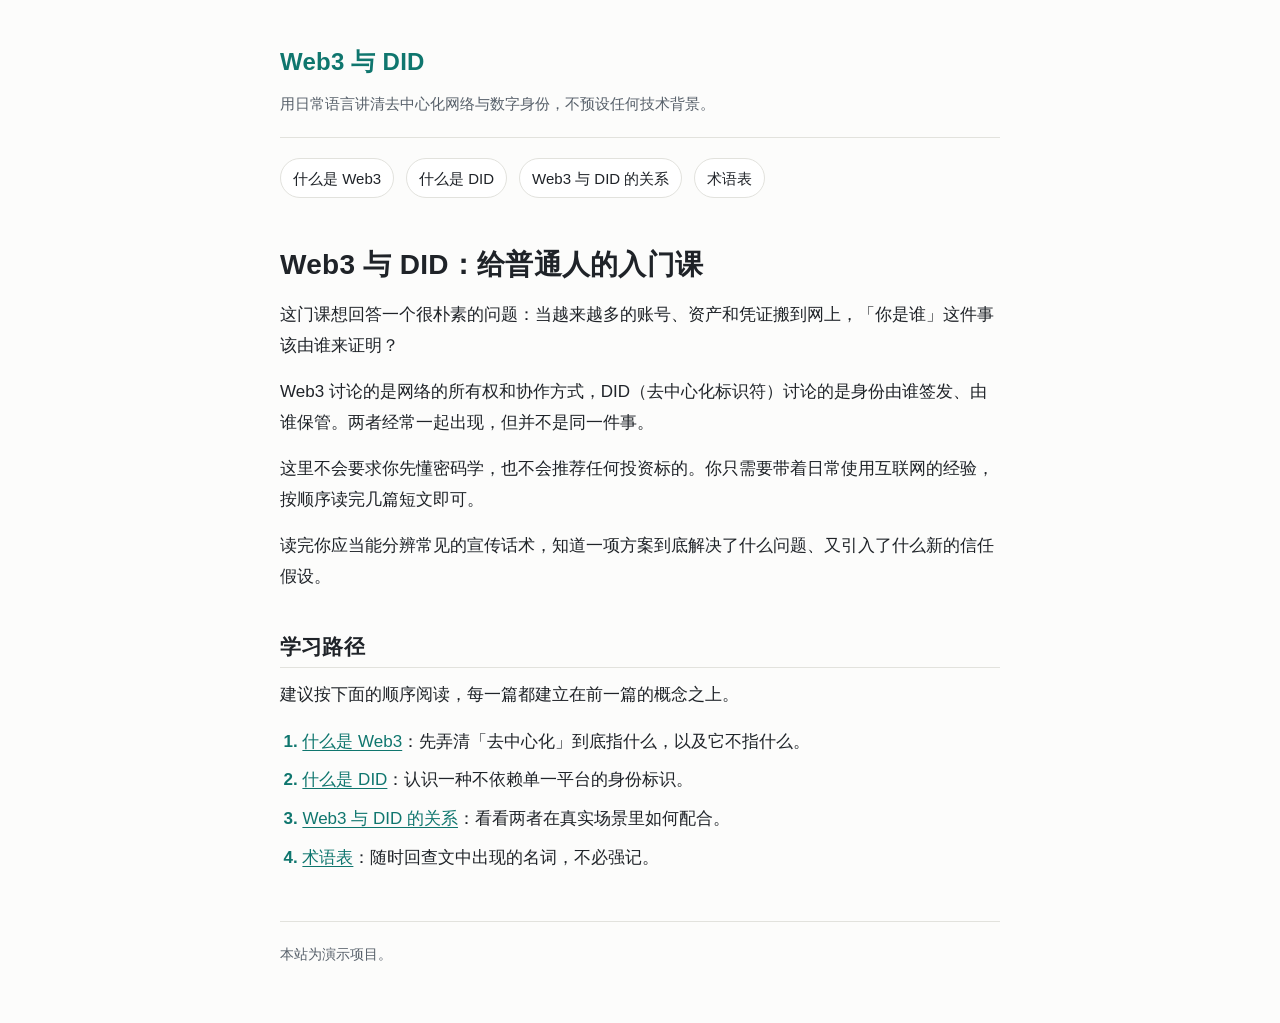
==== site/index.html @ 25b72a91 "agent: #1 feat: 搭建 Web3/DID 入门站点骨架与样式 (ghrun_73b0cb9aaaf6450d88f8)" ====
<!DOCTYPE html>
<html lang="zh-CN">
<head>
  <meta charset="UTF-8">
  <meta name="viewport" content="width=device-width, initial-scale=1">
  <title>Web3 与 DID：给普通人的入门课</title>
  <link rel="stylesheet" href="style.css">
</head>
<body>
  <header class="site-header">
    <p class="site-title"><a href="index.html">Web3 与 DID</a></p>
    <p class="site-tagline">用日常语言讲清去中心化网络与数字身份，不预设任何技术背景。</p>
  </header>

  <nav class="site-nav" aria-label="站内导航">
    <ul>
      <li><a href="what-is-web3.html">什么是 Web3</a></li>
      <li><a href="what-is-did.html">什么是 DID</a></li>
      <li><a href="web3-and-did.html">Web3 与 DID 的关系</a></li>
      <li><a href="glossary.html">术语表</a></li>
    </ul>
  </nav>

  <main>
    <section class="intro" aria-labelledby="intro-heading">
      <h1 id="intro-heading">Web3 与 DID：给普通人的入门课</h1>
      <p>这门课想回答一个很朴素的问题：当越来越多的账号、资产和凭证搬到网上，「你是谁」这件事该由谁来证明？</p>
      <p>Web3 讨论的是网络的所有权和协作方式，DID（去中心化标识符）讨论的是身份由谁签发、由谁保管。两者经常一起出现，但并不是同一件事。</p>
      <p>这里不会要求你先懂密码学，也不会推荐任何投资标的。你只需要带着日常使用互联网的经验，按顺序读完几篇短文即可。</p>
      <p>读完你应当能分辨常见的宣传话术，知道一项方案到底解决了什么问题、又引入了什么新的信任假设。</p>
    </section>

    <section class="learning-path" aria-labelledby="path-heading">
      <h2 id="path-heading">学习路径</h2>
      <p>建议按下面的顺序阅读，每一篇都建立在前一篇的概念之上。</p>
      <ol>
        <li><a href="what-is-web3.html">什么是 Web3</a>：先弄清「去中心化」到底指什么，以及它不指什么。</li>
        <li><a href="what-is-did.html">什么是 DID</a>：认识一种不依赖单一平台的身份标识。</li>
        <li><a href="web3-and-did.html">Web3 与 DID 的关系</a>：看看两者在真实场景里如何配合。</li>
        <li><a href="glossary.html">术语表</a>：随时回查文中出现的名词，不必强记。</li>
      </ol>
    </section>
  </main>

  <footer class="site-footer">
    <p>本站为演示项目。</p>
  </footer>
</body>
</html>
---- site/style.css ----
/* 全站共享样式：无外部字体、无 CDN，只依赖系统字体。 */

:root {
  --accent: #0f766e;
  --accent-soft: #0f766e1a;
  --bg: #fcfcfb;
  --surface: #ffffff;
  --text: #1f2328;
  --text-muted: #57606a;
  --border: #e2e2dd;
}

*,
*::before,
*::after {
  box-sizing: border-box;
}

html {
  -webkit-text-size-adjust: 100%;
}

body {
  margin: 0 auto;
  padding: 2.5rem 1.25rem 3.5rem;
  max-width: 760px;
  background-color: var(--bg);
  color: var(--text);
  font-family: -apple-system, BlinkMacSystemFont, "Segoe UI", "PingFang SC",
    "Hiragino Sans GB", "Microsoft YaHei", "Noto Sans CJK SC", "Source Han Sans SC",
    Helvetica, Arial, sans-serif;
  font-size: 1.0625rem;
  line-height: 1.8;
}

/* 页头 */

.site-header {
  padding-bottom: 1.25rem;
  border-bottom: 1px solid var(--border);
}

.site-title {
  margin: 0;
  font-size: 1.5rem;
  font-weight: 700;
  letter-spacing: 0.01em;
}

.site-title a {
  color: var(--accent);
  text-decoration: none;
}

.site-title a:hover,
.site-title a:focus-visible {
  text-decoration: underline;
}

.site-tagline {
  margin: 0.4rem 0 0;
  color: var(--text-muted);
  font-size: 0.95rem;
}

/* 导航：横向排列，窄屏自动换行 */

.site-nav {
  margin: 1.25rem 0 0;
}

.site-nav ul {
  display: flex;
  flex-wrap: wrap;
  gap: 0.5rem 0.75rem;
  margin: 0;
  padding: 0;
  list-style: none;
}

.site-nav a {
  display: inline-block;
  padding: 0.35rem 0.75rem;
  border: 1px solid var(--border);
  border-radius: 999px;
  background-color: var(--surface);
  color: var(--text);
  font-size: 0.9375rem;
  text-decoration: none;
}

.site-nav a:hover,
.site-nav a:focus-visible {
  border-color: var(--accent);
  background-color: var(--accent-soft);
  color: var(--accent);
}

/* 正文 */

main {
  display: block;
}

section {
  margin-top: 2.5rem;
}

h1,
h2,
h3 {
  line-height: 1.35;
  font-weight: 700;
  letter-spacing: 0.01em;
}

h1 {
  margin: 0 0 1rem;
  font-size: 1.75rem;
}

h2 {
  margin: 0 0 0.75rem;
  padding-bottom: 0.4rem;
  border-bottom: 1px solid var(--border);
  font-size: 1.3rem;
}

h3 {
  margin: 1.75rem 0 0.5rem;
  font-size: 1.1rem;
}

p {
  margin: 0 0 1rem;
}

a {
  color: var(--accent);
  text-underline-offset: 0.2em;
}

a:hover,
a:focus-visible {
  text-decoration-thickness: 2px;
}

:focus-visible {
  outline: 2px solid var(--accent);
  outline-offset: 2px;
}

/* 列表 */

ul,
ol {
  margin: 0 0 1rem;
  padding-left: 1.4rem;
}

li {
  margin-bottom: 0.5rem;
}

li:last-child {
  margin-bottom: 0;
}

ol li::marker {
  color: var(--accent);
  font-weight: 700;
}

/* 页脚 */

.site-footer {
  margin-top: 3rem;
  padding-top: 1.25rem;
  border-top: 1px solid var(--border);
  color: var(--text-muted);
  font-size: 0.875rem;
}

.site-footer p {
  margin: 0;
}

/* 窄屏微调 */

@media (max-width: 480px) {
  body {
    padding: 1.75rem 1rem 2.5rem;
    font-size: 1rem;
  }

  h1 {
    font-size: 1.5rem;
  }

  h2 {
    font-size: 1.2rem;
  }
}
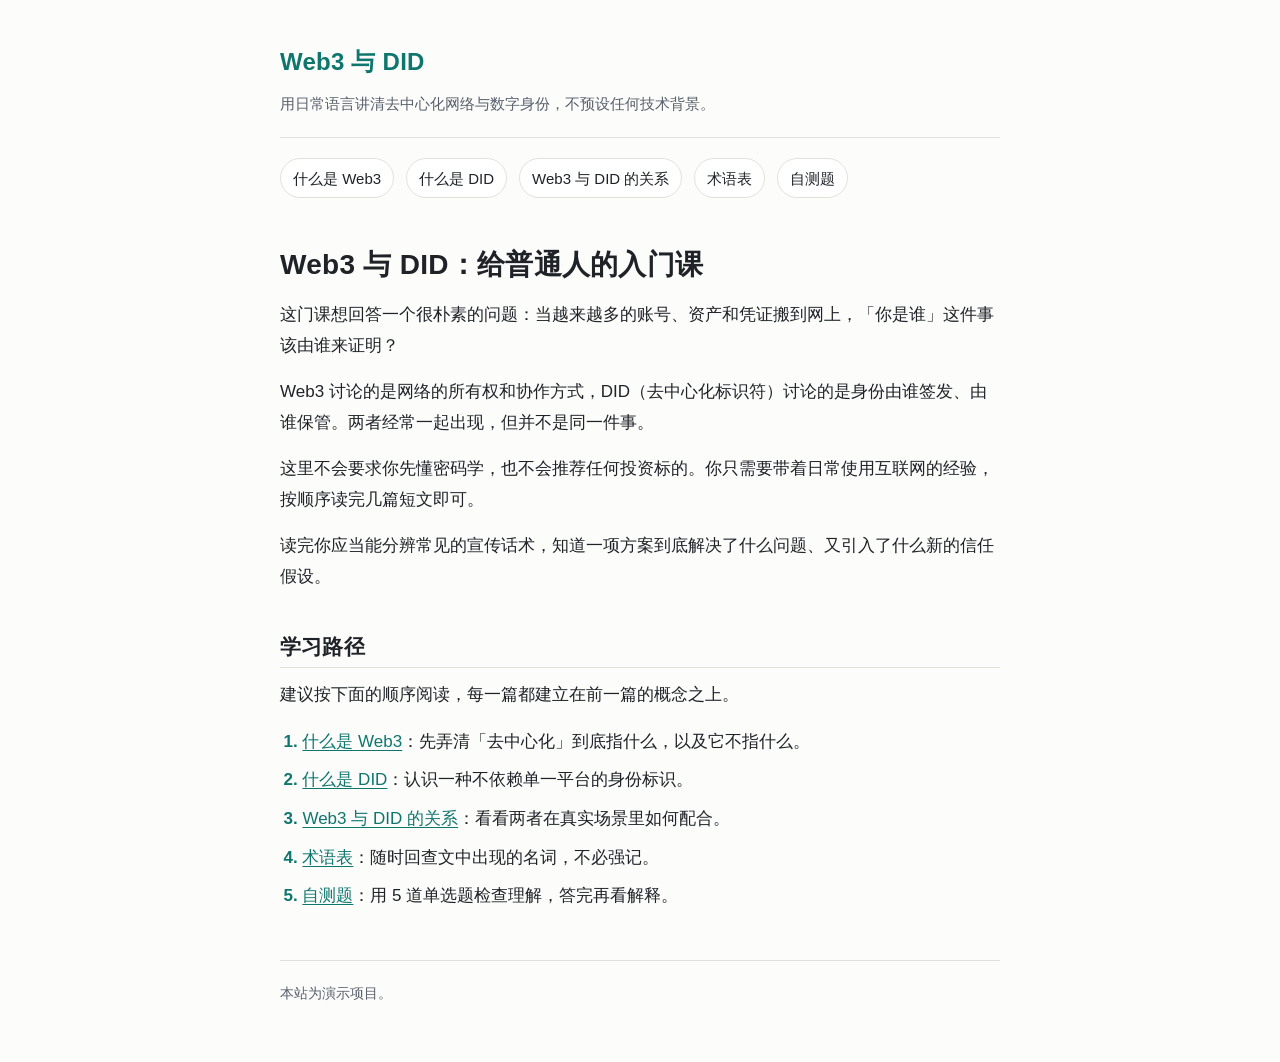
==== commit 48148d59: "agent: #6 docs: 补全导航、自测题并自检站点 (ghrun_f4b3d3e09a9944b3a988)" ====
--- a/site/index.html
+++ b/site/index.html
@@ -18,6 +18,7 @@
       <li><a href="what-is-did.html">什么是 DID</a></li>
       <li><a href="web3-and-did.html">Web3 与 DID 的关系</a></li>
       <li><a href="glossary.html">术语表</a></li>
+      <li><a href="quiz.html">自测题</a></li>
     </ul>
   </nav>
 
@@ -38,6 +39,7 @@
         <li><a href="what-is-did.html">什么是 DID</a>：认识一种不依赖单一平台的身份标识。</li>
         <li><a href="web3-and-did.html">Web3 与 DID 的关系</a>：看看两者在真实场景里如何配合。</li>
         <li><a href="glossary.html">术语表</a>：随时回查文中出现的名词，不必强记。</li>
+        <li><a href="quiz.html">自测题</a>：用 5 道单选题检查理解，答完再看解释。</li>
       </ol>
     </section>
   </main>
